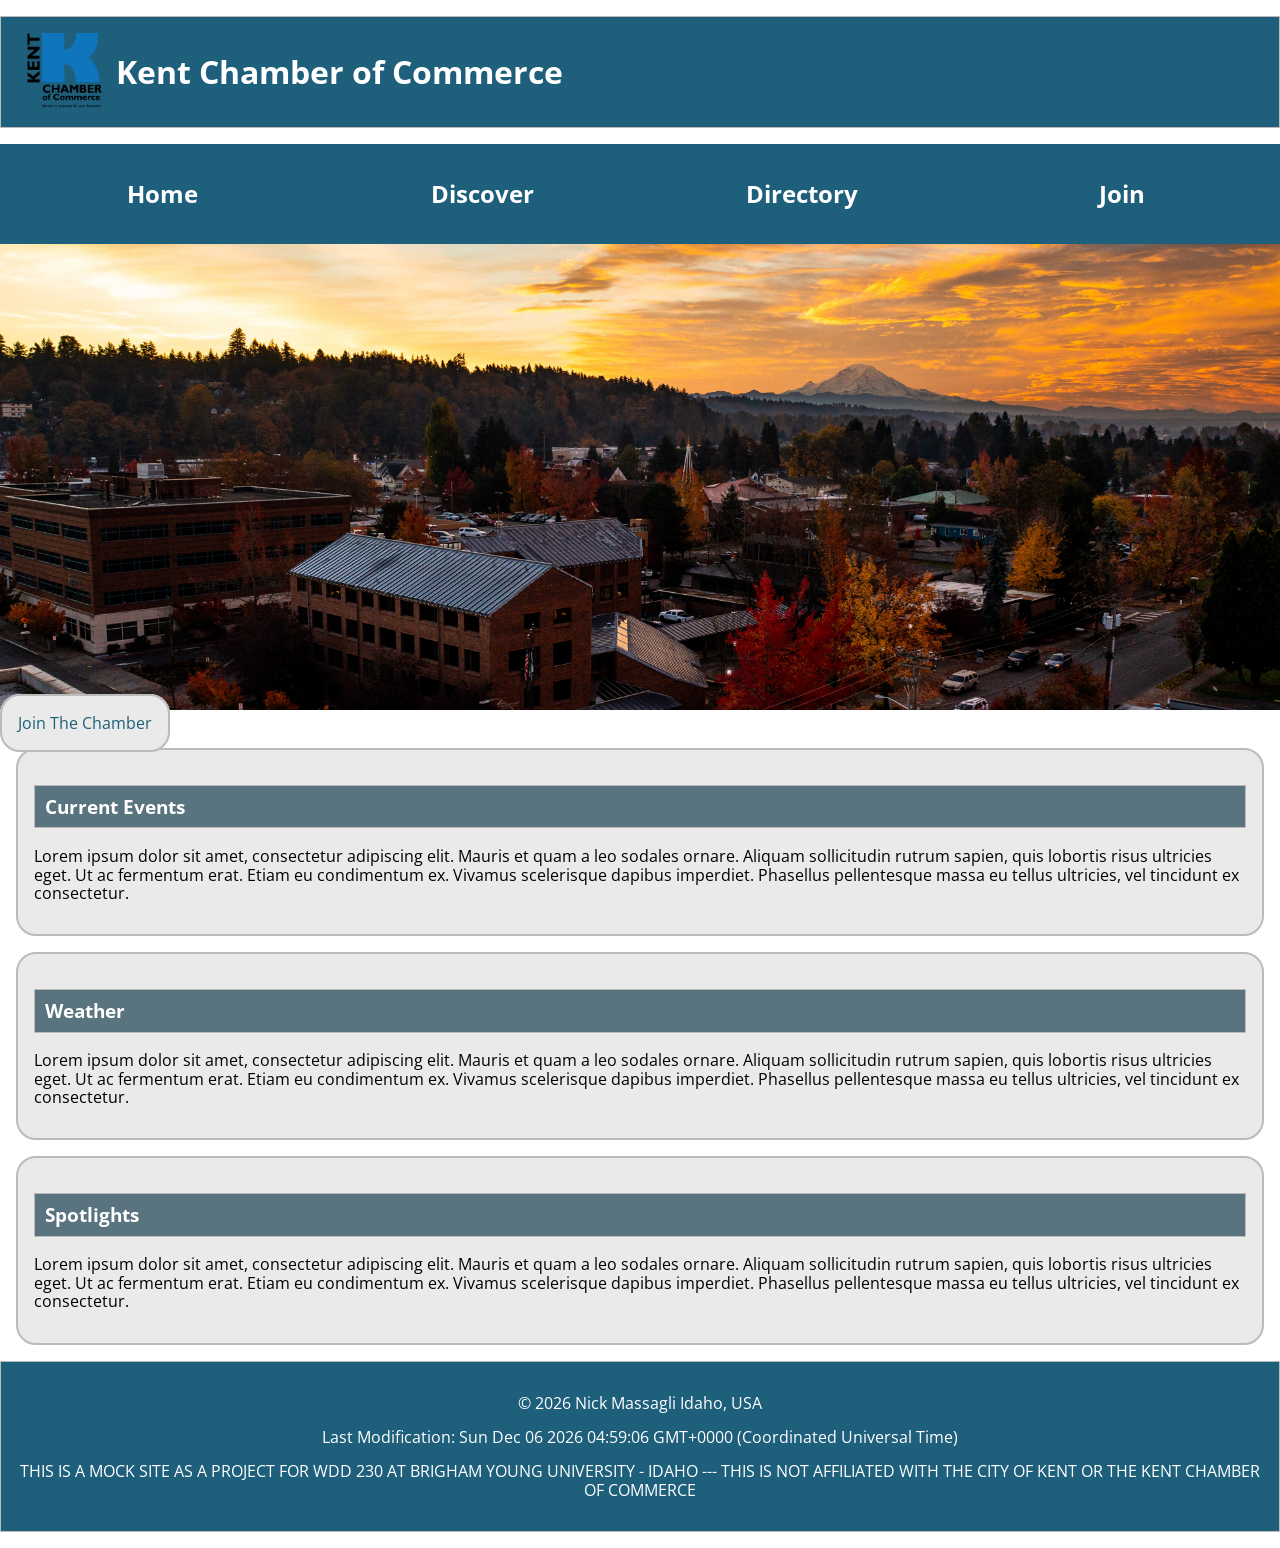
==== chamber/index.html @ 0eba0fdb "message" ====
<!DOCTYPE html>
<html lang="en">
<head>
    <meta charset="UTF-8">
    <meta name="viewport" content="width=device-width, initial-scale=1.0">
    <meta name="author" content="Nick Massagli"/>
    <meta name="description" content="A mock chamber of commerce website built for the purpose of learning web design standards and techniques" />
    <link rel="icon" href="images/favicon.ico">
    <link rel="stylesheet" href="styles/base.css">
    <link rel="stylesheet" href="styles/medium.css">
    <link rel="stylesheet" href="styles/larger.css">
    <link rel="stylesheet" href="styles/normalize.css">
    <meta property="og:title" content="Kent Chamber of Commerce" />
    <meta property="og:type" content="website" />
    <meta property="og:url" content="file:///H:/Desktop/Documents/Rexburg/School/Fall%202023/Web%20Frontend%20I/wdd230/chamber/index.html" />
    <meta property="og:image" content="https://www.connerhomes.com/asset/64503b8feadaa" />
    <link rel="preconnect" href="https://fonts.googleapis.com">
    <link rel="preconnect" href="https://fonts.gstatic.com" crossorigin>
    <link href="https://fonts.googleapis.com/css2?family=Montserrat:wght@300&family=Open+Sans:wght@300&family=Raleway:wght@300&family=Roboto&family=Young+Serif&display=swap" rel="stylesheet">
    <link rel="preconnect" href="https://fonts.googleapis.com">
    <link rel="preconnect" href="https://fonts.gstatic.com" crossorigin>
    <link href="https://fonts.googleapis.com/css2?family=Open+Sans:wght@300;500&family=Roboto:wght@500&display=swap" rel="stylesheet">
    <title>Kent Chamber of Commerce</title>
</head>
<body>
    <header>
        <div class="logo"><img src="images/Kent-Chamber-logo-(002).png"  width="75" height="75" alt="Chamber Logo"></div> 
        <h1>Kent Chamber of Commerce</h1>
    </header>
    <nav>
        <button id="menu"></button>
        <ul class="navigation">
            <li><a href="#"><h2>Home</h2></a></li>
            <li><a href="https://youtu.be/dQw4w9WgXcQ?si=aZMB2szcjEd55tUG"><h2>Discover</h2></a></li>
            <li><a href="https://youtu.be/dQw4w9WgXcQ?si=aZMB2szcjEd55tUG"><h2>Directory</h2></a></li>
            <li><a href="https://youtu.be/dQw4w9WgXcQ?si=aZMB2szcjEd55tUG"><h2>Join</h2></a></li>
        </ul>
    </nav>
    <main>
        <img class ="hero" src="images/hero.jpg" alt="hero image">
        <a href="https://youtu.be/dQw4w9WgXcQ?si=aZMB2szcjEd55tUG" target="_blank" class="join-button">Join The Chamber</a>
        <section>
            <h3>Current Events</h3>
            <p>Lorem ipsum dolor sit amet, consectetur adipiscing elit. Mauris et quam a leo sodales ornare. Aliquam sollicitudin rutrum sapien, quis lobortis risus ultricies eget. Ut ac fermentum erat. Etiam eu condimentum ex. Vivamus scelerisque dapibus imperdiet. Phasellus pellentesque massa eu tellus ultricies, vel tincidunt ex consectetur.</p>
        </section>
        <section>
            <h3>Weather</h3>
            <p>Lorem ipsum dolor sit amet, consectetur adipiscing elit. Mauris et quam a leo sodales ornare. Aliquam sollicitudin rutrum sapien, quis lobortis risus ultricies eget. Ut ac fermentum erat. Etiam eu condimentum ex. Vivamus scelerisque dapibus imperdiet. Phasellus pellentesque massa eu tellus ultricies, vel tincidunt ex consectetur.</p>
        </section>
        <section>
            <h3>Spotlights</h3>
            <p>Lorem ipsum dolor sit amet, consectetur adipiscing elit. Mauris et quam a leo sodales ornare. Aliquam sollicitudin rutrum sapien, quis lobortis risus ultricies eget. Ut ac fermentum erat. Etiam eu condimentum ex. Vivamus scelerisque dapibus imperdiet. Phasellus pellentesque massa eu tellus ultricies, vel tincidunt ex consectetur.</p>
        </section>
    </main>
    <footer>
        <p style="text-align: center;">&copy; <span id="year"></span> Nick Massagli Idaho, USA</p>
        <p style="text-align: center;">Last Modification: <span id="lastModified"></span> </p>
        <p style="text-align: center;">THIS IS A MOCK SITE AS A PROJECT FOR WDD 230 AT BRIGHAM YOUNG UNIVERSITY - IDAHO --- THIS IS NOT AFFILIATED WITH THE CITY OF KENT OR THE KENT CHAMBER OF COMMERCE</p>
    </footer>
<script src="scripts/getdates.js"></script>
<script src="scripts/hambutton.js"></script>
</body>
</html>
---- chamber/styles/base.css ----
body {
    font-family: 'Open Sans', sans-serif;
}

header, footer {
    margin: 1rem auto;
    border: 1px solid #bbb;
    padding: 1rem;
    background-color: #1e5f7c;
    color: white;
}


.logo {
    display:inline;
    align-items: center;
    justify-content: center;
    padding: 10px
}

header h1 {
    display:inline;
    align-items: center;
    justify-content: center;
    vertical-align: 65%;
}

nav ul {
    list-style: none;
    padding: 0;
    margin: 0;
    background-color: #1e5f7c;
    text-align: center;
}

nav li {
  display: inline-block;
  width: 20%;
  margin-right: -4px;
}

nav a {
  display: block;
  text-decoration: none;
}

ul a:link {
    color: white;
}

ul a:visited {
    color: white;
}

ul a:hover {
    color: black;
}

.hero {
    max-width: 100%;
}

.join-button {
    padding: 1rem;
    background-color: #eaeaea;
    grid-template-columns: 1fr;
    grid-gap: 1rem;
    max-width: 620px;
    margin: 1rem auto;
    border: 2px solid #bbb;
    border-radius: 20px;
    padding: 1rem;
    text-decoration: none;
}

.join-button:link {
    color:#1e5f7c
}

.join-button:visited {
    color:#1e5f7c
}

.join-button:hover {
    color:green
}

section {
    padding: 1rem;
    background-color: #eaeaea;
    grid-template-columns: 1fr;
    grid-gap: 1rem;
    max-width: 100%;
    margin: 1rem auto;
    border: 2px solid #bbb;
    border-radius: 20px;
    padding: 1rem;
}

h3 {
    background-color: #59737f;
    color: white;
    padding: 10px;
    border: 1px solid #bbb;
}
---- chamber/styles/medium.css ----
@media (min-width: 32.5em){
    main {
        grid-template-columns: 1fr 1fr;
    }

    section {
        margin: 1rem 1rem;
    }

    .parc {
        grid-column: 1/3;
    }
    #menu {
        font-size: 1.5rem;
        border: 1px solid rgba(0,0,0,.3);
        padding: 3px 7px 6px;
        background-color: #eee;
        color: #000;
         position: absolute;
        right: 10px;
        top: 10px;
    }
    
    #menu::before {
        content: "☰";
    }
    
    #menu.open::before {
        content: "✖";
    }
    
    .navigation {
        display: flex;
        flex-direction: column;
        list-style: none;
        background-color: #1e5f7c;;
        color: #fff;
    }
    .navigation li {
        display: none;
    }
    .navigation li a {
        display: block;
        padding: 1rem;
        text-align: center;
        text-decoration: none;
        color: #fff;
    }
    .navigation li a:hover {
        background-color: #bbb;
        color: #333;
        font-weight: 700;
    }
    
    /* when the button is clicked - the open class is toggle (added/removed) and accounted for here */
    .open li {
        display: block;
        width: 100%;
    }
    .open li a {
        display: block;
    }
}
---- chamber/styles/larger.css ----
@media (min-width: 37.5em){
    main {
        grid-template-columns: 1fr 1fr 1fr;
    }

    section {
        margin: 1rem 1rem;
    }

    .parc {
        grid-column: 3/3;
    }
    #menu {
		display: none; /* hide hamburger button */
	}

	.navigation {
		flex-direction: row;
	}

	.navigation li {
		display: block;
		flex: 1 1 100%;
	}
	
	.stuff {
		margin: 1rem auto;
	}
}
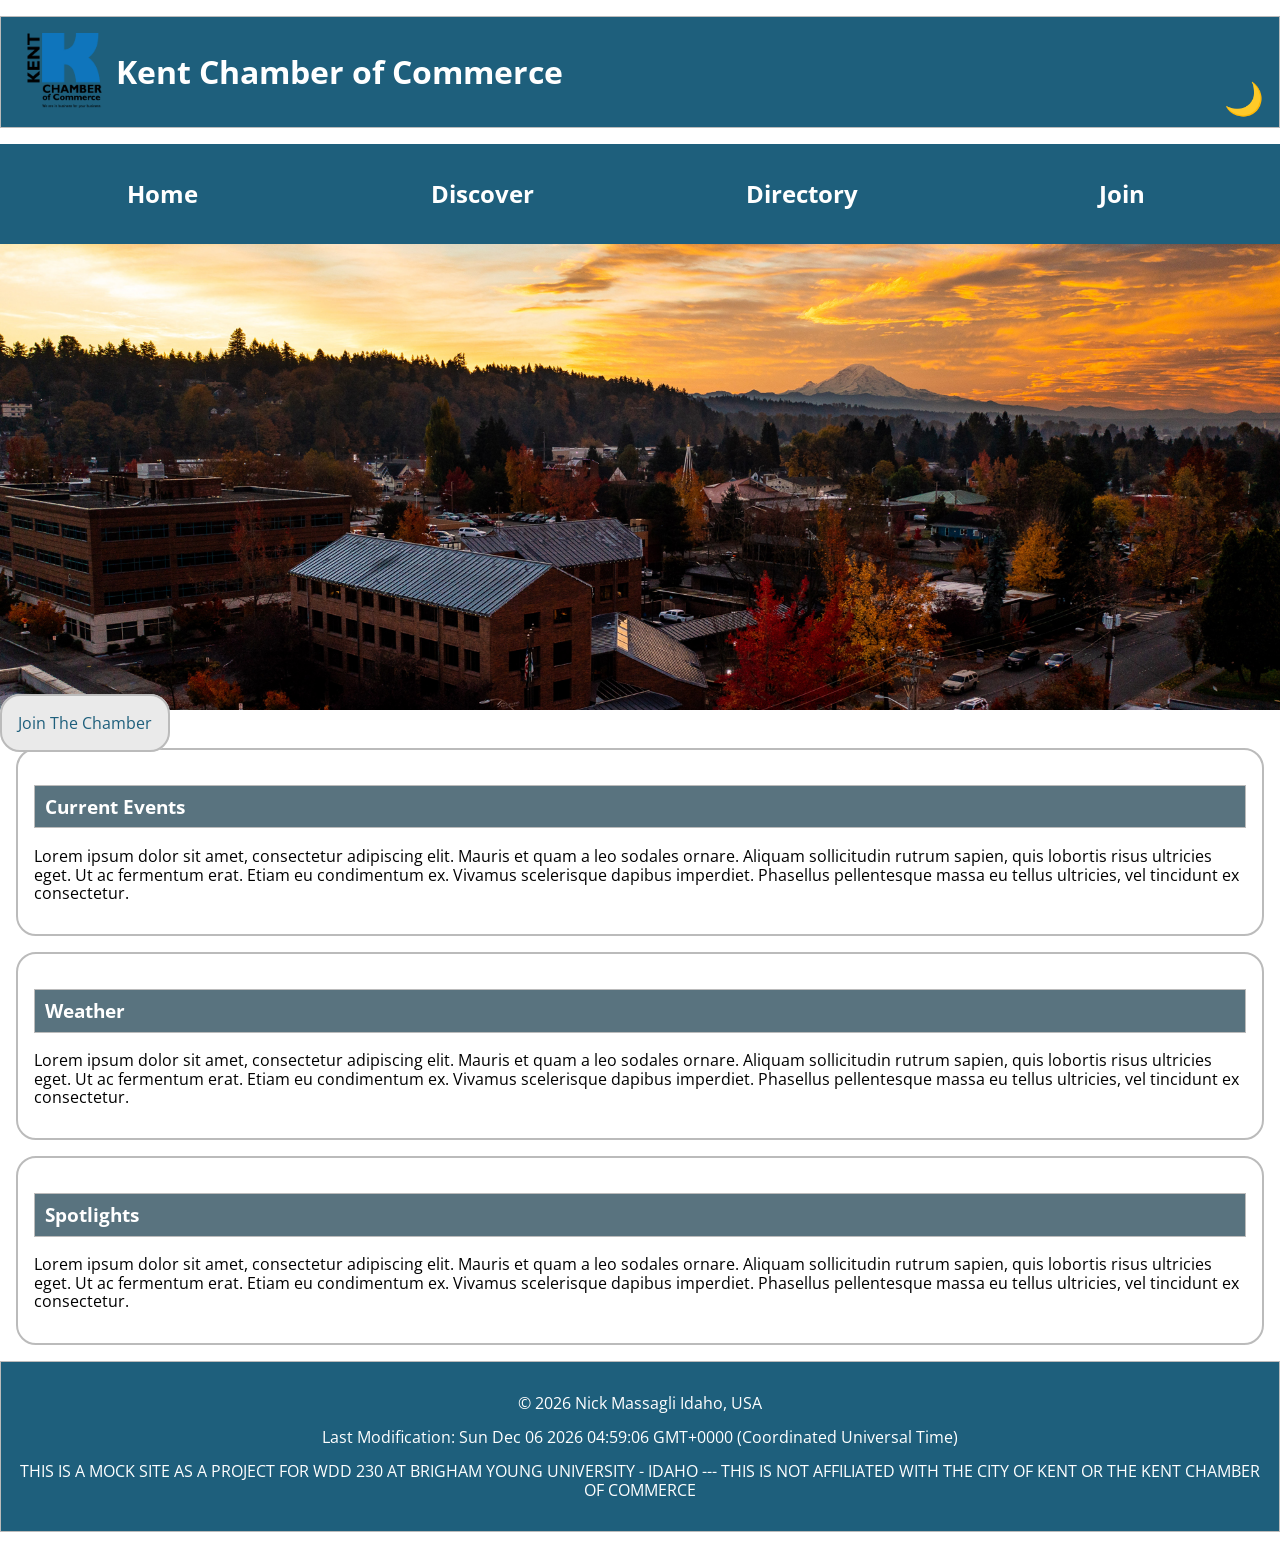
==== commit 2e91e587: "message" ====
--- a/chamber/index.html
+++ b/chamber/index.html
@@ -6,10 +6,10 @@
     <meta name="author" content="Nick Massagli"/>
     <meta name="description" content="A mock chamber of commerce website built for the purpose of learning web design standards and techniques" />
     <link rel="icon" href="images/favicon.ico">
+    <link rel="stylesheet" href="styles/normalize.css">
     <link rel="stylesheet" href="styles/base.css">
     <link rel="stylesheet" href="styles/medium.css">
     <link rel="stylesheet" href="styles/larger.css">
-    <link rel="stylesheet" href="styles/normalize.css">
     <meta property="og:title" content="Kent Chamber of Commerce" />
     <meta property="og:type" content="website" />
     <meta property="og:url" content="file:///H:/Desktop/Documents/Rexburg/School/Fall%202023/Web%20Frontend%20I/wdd230/chamber/index.html" />
@@ -26,6 +26,9 @@
     <header>
         <div class="logo"><img src="images/Kent-Chamber-logo-(002).png"  width="75" height="75" alt="Chamber Logo"></div> 
         <h1>Kent Chamber of Commerce</h1>
+        <div id="mode">
+            🌙
+        </div>
     </header>
     <nav>
         <button id="menu"></button>
@@ -59,5 +62,6 @@
     </footer>
 <script src="scripts/getdates.js"></script>
 <script src="scripts/hambutton.js"></script>
+<script src="scripts/darkmode.js"></script>
 </body>
 </html>
--- a/chamber/styles/base.css
+++ b/chamber/styles/base.css
@@ -87,7 +87,6 @@
 
 section {
     padding: 1rem;
-    background-color: #eaeaea;
     grid-template-columns: 1fr;
     grid-gap: 1rem;
     max-width: 100%;
@@ -103,3 +102,11 @@
     padding: 10px;
     border: 1px solid #bbb;
 }
+
+#mode {
+	position: absolute;
+	top: 3rem;
+	right: 1rem;
+	font-size: 2rem;
+	cursor: pointer;
+}
--- a/chamber/styles/medium.css
+++ b/chamber/styles/medium.css
@@ -60,4 +60,12 @@
     .open li a {
         display: block;
     }
+
+    #mode {
+        position: absolute;
+        top: 5rem;
+        right: 1rem;
+        font-size: 2rem;
+        cursor: pointer;
+    }
 }
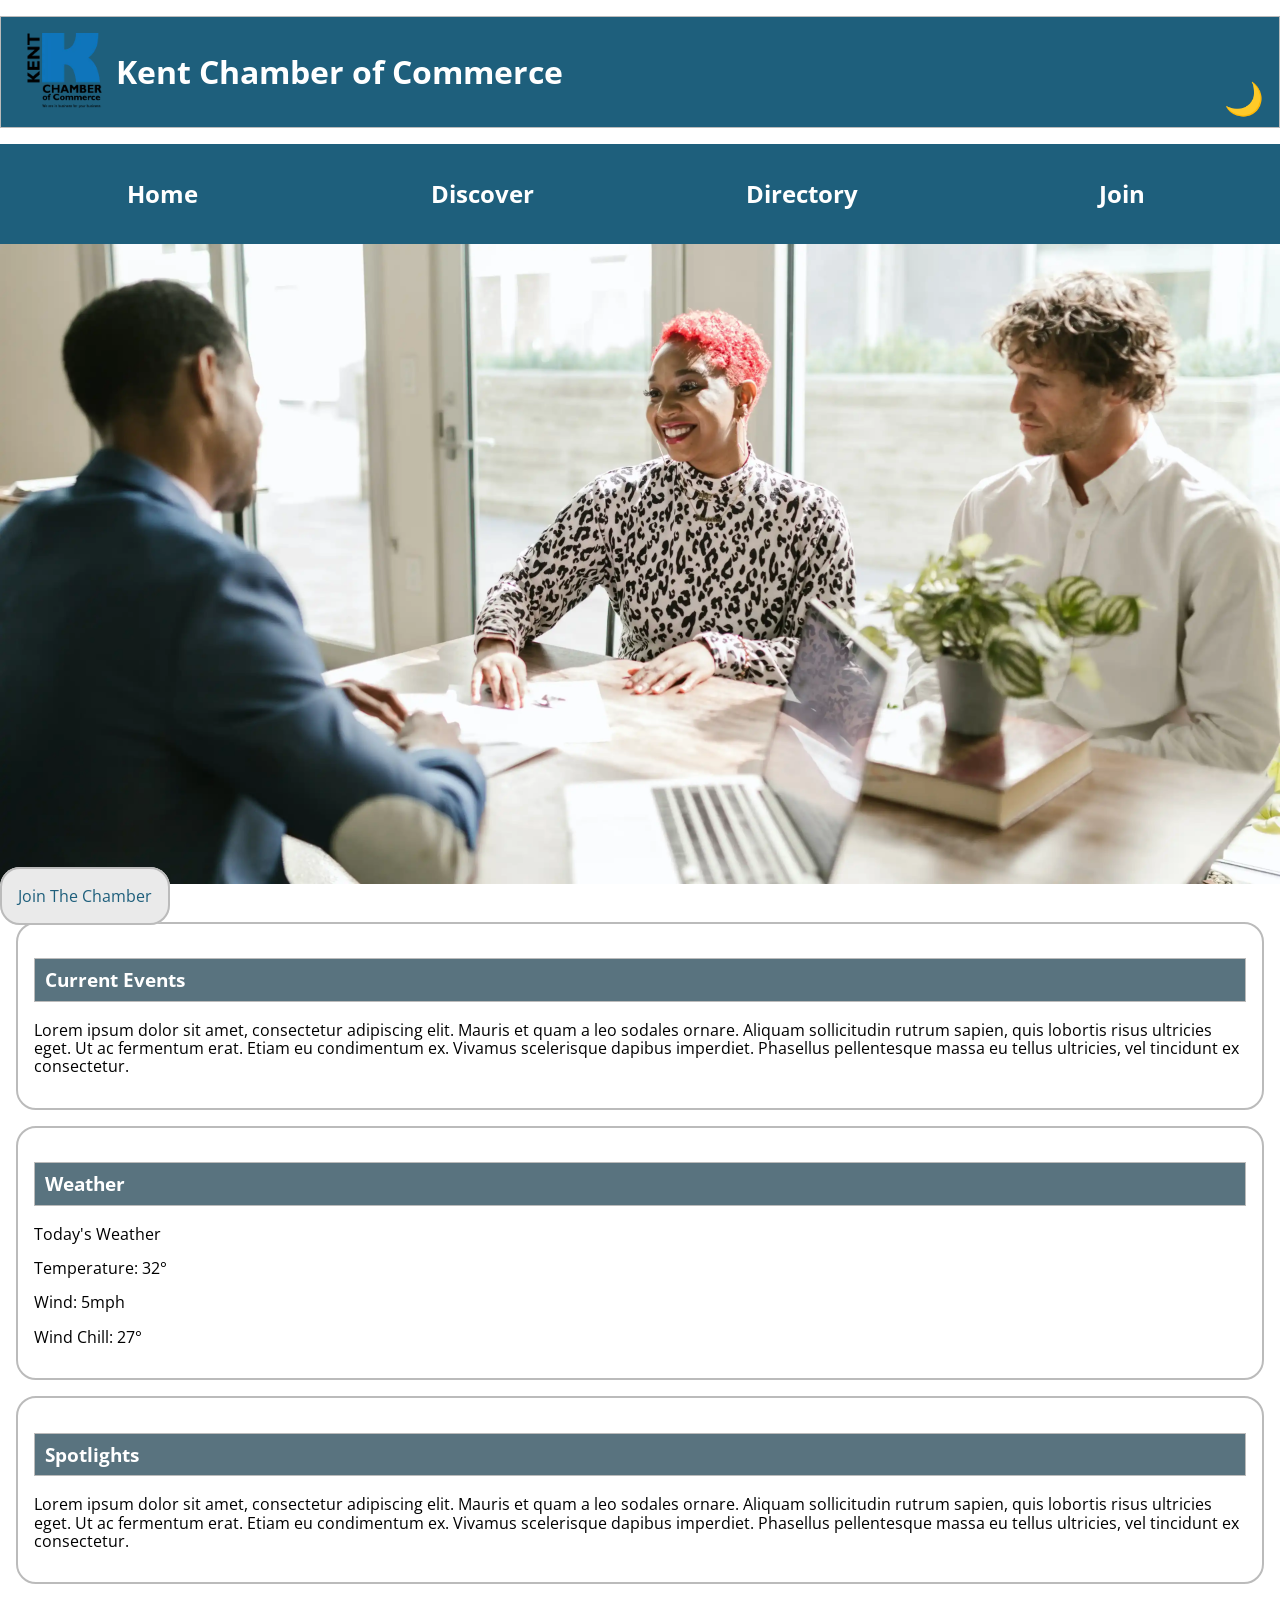
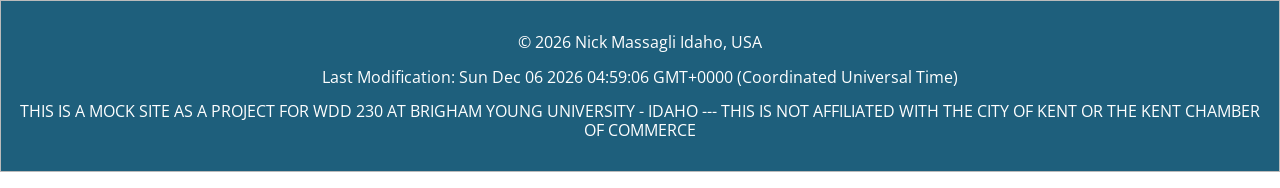
==== commit b55e5808: "message" ====
--- a/chamber/index.html
+++ b/chamber/index.html
@@ -12,7 +12,7 @@
     <link rel="stylesheet" href="styles/larger.css">
     <meta property="og:title" content="Kent Chamber of Commerce" />
     <meta property="og:type" content="website" />
-    <meta property="og:url" content="file:///H:/Desktop/Documents/Rexburg/School/Fall%202023/Web%20Frontend%20I/wdd230/chamber/index.html" />
+    <meta property="og:url" content="KentChamberCommerce.org" />
     <meta property="og:image" content="https://www.connerhomes.com/asset/64503b8feadaa" />
     <link rel="preconnect" href="https://fonts.googleapis.com">
     <link rel="preconnect" href="https://fonts.gstatic.com" crossorigin>
@@ -24,7 +24,7 @@
 </head>
 <body>
     <header>
-        <div class="logo"><img src="images/Kent-Chamber-logo-(002).png"  width="75" height="75" alt="Chamber Logo"></div> 
+        <div class="logo"><img src="images/Kent-Chamber-logo-(002).webp"  width="75" height="75" alt="Chamber Logo"></div> 
         <h1>Kent Chamber of Commerce</h1>
         <div id="mode">
             🌙
@@ -40,7 +40,13 @@
         </ul>
     </nav>
     <main>
-        <img class ="hero" src="images/hero.jpg" alt="hero image">
+        <div class="hero">
+            <picture>
+                <source srcset="images/special-sm.webp" media="(max-width: 500px)">
+                <source srcset="images/special-med.webp" media="(max-width: 1000px)">
+                <img src="images/special-lrg.webp" alt="Meeting" width="1890" height="1034">
+            </picture>
+        </div>
         <a href="https://youtu.be/dQw4w9WgXcQ?si=aZMB2szcjEd55tUG" target="_blank" class="join-button">Join The Chamber</a>
         <section>
             <h3>Current Events</h3>
@@ -48,7 +54,10 @@
         </section>
         <section>
             <h3>Weather</h3>
-            <p>Lorem ipsum dolor sit amet, consectetur adipiscing elit. Mauris et quam a leo sodales ornare. Aliquam sollicitudin rutrum sapien, quis lobortis risus ultricies eget. Ut ac fermentum erat. Etiam eu condimentum ex. Vivamus scelerisque dapibus imperdiet. Phasellus pellentesque massa eu tellus ultricies, vel tincidunt ex consectetur.</p>
+                <p>Today's Weather</p>
+                    <p id="temp">Temperature: 32&deg;</p>
+                   <p id="wind">Wind: 5mph</p>
+                   <p id="chill">Wind Chill: <span id="windChill"></span>&deg;</p>  
         </section>
         <section>
             <h3>Spotlights</h3>
@@ -63,5 +72,6 @@
 <script src="scripts/getdates.js"></script>
 <script src="scripts/hambutton.js"></script>
 <script src="scripts/darkmode.js"></script>
+<script src="scripts/windchill.js"></script>
 </body>
 </html>
--- a/chamber/styles/base.css
+++ b/chamber/styles/base.css
@@ -56,8 +56,9 @@
     color: black;
 }
 
-.hero {
-    max-width: 100%;
+.hero img {
+    width: 100%;
+    height: auto;
 }
 
 .join-button {
--- a/chamber/styles/larger.css
+++ b/chamber/styles/larger.css
@@ -26,4 +26,4 @@
 	.stuff {
 		margin: 1rem auto;
 	}
-}+}
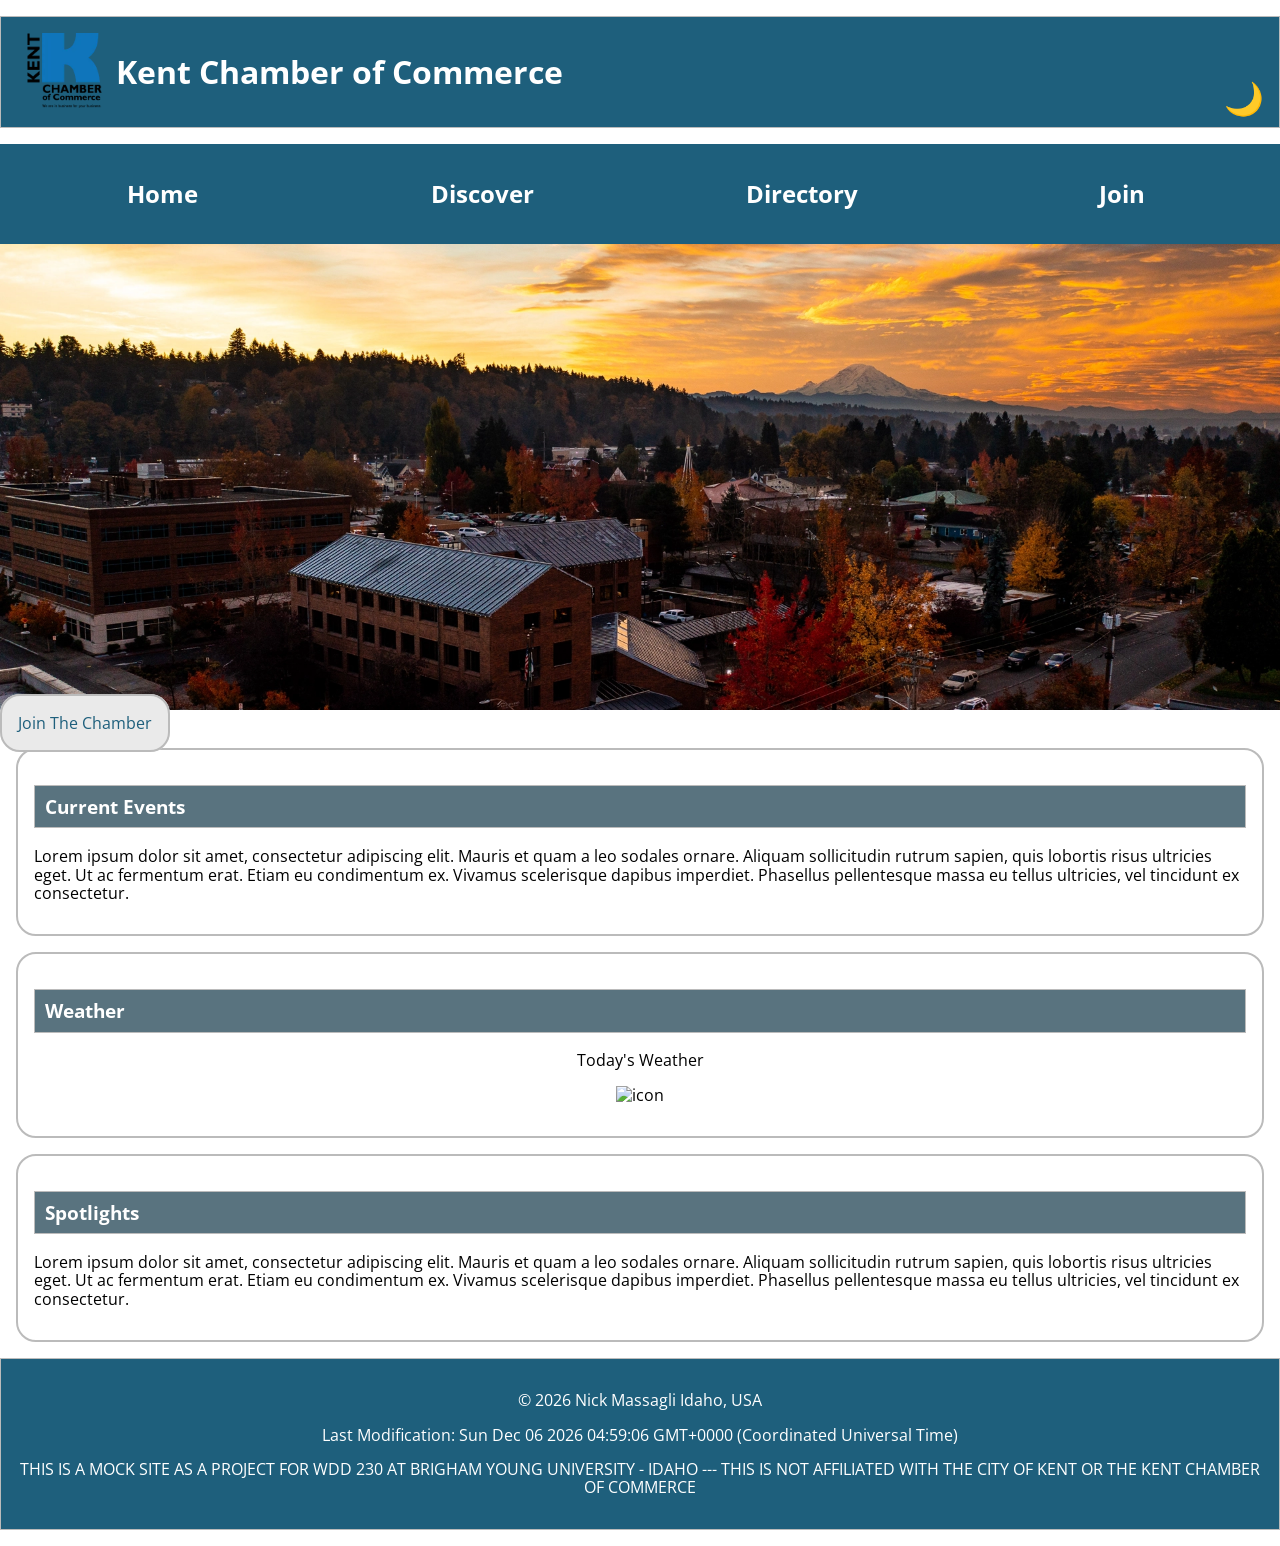
==== commit b578df07: "msg" ====
--- a/chamber/index.html
+++ b/chamber/index.html
@@ -10,7 +10,7 @@
     <link rel="stylesheet" href="styles/base.css">
     <link rel="stylesheet" href="styles/medium.css">
     <link rel="stylesheet" href="styles/larger.css">
-    <meta property="og:title" content="Kent Chamber of Commerce" />
+    <meta property="og:title" content="Kent Chamber of Commerce - Home" />
     <meta property="og:type" content="website" />
     <meta property="og:url" content="KentChamberCommerce.org" />
     <meta property="og:image" content="https://www.connerhomes.com/asset/64503b8feadaa" />
@@ -24,7 +24,7 @@
 </head>
 <body>
     <header>
-        <div class="logo"><img src="images/Kent-Chamber-logo-(002).webp"  width="75" height="75" alt="Chamber Logo"></div> 
+        <div class="logo"><img src="images/kent-logo.webp"  width="75" height="75" alt="Chamber Logo"></div> 
         <h1>Kent Chamber of Commerce</h1>
         <div id="mode">
             🌙
@@ -34,9 +34,9 @@
         <button id="menu"></button>
         <ul class="navigation">
             <li><a href="#"><h2>Home</h2></a></li>
-            <li><a href="https://youtu.be/dQw4w9WgXcQ?si=aZMB2szcjEd55tUG"><h2>Discover</h2></a></li>
-            <li><a href="https://youtu.be/dQw4w9WgXcQ?si=aZMB2szcjEd55tUG"><h2>Directory</h2></a></li>
-            <li><a href="https://youtu.be/dQw4w9WgXcQ?si=aZMB2szcjEd55tUG"><h2>Join</h2></a></li>
+            <li><a href="discover.html"><h2>Discover</h2></a></li>
+            <li><a href="directory.html"><h2>Directory</h2></a></li>
+            <li><a href="join.html"><h2>Join</h2></a></li>
         </ul>
     </nav>
     <main>
@@ -44,20 +44,22 @@
             <picture>
                 <source srcset="images/special-sm.webp" media="(max-width: 500px)">
                 <source srcset="images/special-med.webp" media="(max-width: 1000px)">
-                <img src="images/special-lrg.webp" alt="Meeting" width="1890" height="1034">
+                <img src="images/hero.webp" alt="Kent Washington" width="1890" height="1034">
             </picture>
         </div>
-        <a href="https://youtu.be/dQw4w9WgXcQ?si=aZMB2szcjEd55tUG" target="_blank" class="join-button">Join The Chamber</a>
+        <a href="" target="_blank" class="join-button">Join The Chamber</a>
         <section>
             <h3>Current Events</h3>
             <p>Lorem ipsum dolor sit amet, consectetur adipiscing elit. Mauris et quam a leo sodales ornare. Aliquam sollicitudin rutrum sapien, quis lobortis risus ultricies eget. Ut ac fermentum erat. Etiam eu condimentum ex. Vivamus scelerisque dapibus imperdiet. Phasellus pellentesque massa eu tellus ultricies, vel tincidunt ex consectetur.</p>
         </section>
         <section>
             <h3>Weather</h3>
-                <p>Today's Weather</p>
-                    <p id="temp">Temperature: 32&deg;</p>
-                   <p id="wind">Wind: 5mph</p>
-                   <p id="chill">Wind Chill: <span id="windChill"></span>&deg;</p>  
+                <p style="text-align: center;">Today's Weather</p>
+                <p style="text-align: center;"><span id="current-temp"></span></p>
+                <figure style="text-align: center;">
+                    <img id="weather-icon" src="https://openweathermap.org/img/wn/" alt="icon">
+                    <figcaption></figcaption>
+                </figure>
         </section>
         <section>
             <h3>Spotlights</h3>
@@ -73,5 +75,6 @@
 <script src="scripts/hambutton.js"></script>
 <script src="scripts/darkmode.js"></script>
 <script src="scripts/windchill.js"></script>
+<script src="scripts/weather.js"></script>
 </body>
 </html>
--- a/chamber/styles/base.css
+++ b/chamber/styles/base.css
@@ -110,4 +110,137 @@
 	right: 1rem;
 	font-size: 2rem;
 	cursor: pointer;
-}+}
+
+.discover {
+    display: grid;
+    grid-template-columns: 1fr 1fr 1fr;
+}
+
+.img-gallery {
+    grid-column: 3/3;
+}
+
+.hover:hover {box-shadow: 0 0 25px #333;}
+
+form fieldset {
+    margin: 2rem 0;
+    border: 1px solid #445ba9;
+    border-radius: 10px;
+    padding: .5rem 2%;
+}
+
+form legend {
+    color: #456685;
+    margin: 0 1rem;
+    padding: 0 .5rem;
+}
+
+form label.top, form div {
+    display: block;
+    padding-top: 1rem;
+    color: #456685;
+    font-size: .8rem;
+}
+
+form label.top input, form label.top select {
+    -webkit-appearance: none;
+    display: block;
+    font-size: 1rem;
+    border: solid 1px #999;
+    border-radius: 4px;
+    padding: .75rem;
+    color: #555;
+    width: 100%;
+    max-width: 20rem;
+    background-color: rgba(0,0,0,0.1);
+}
+
+form label.sbs {
+    display: block;
+    padding: .75rem 0;
+    color: #555;
+}
+
+form input.submitBtn {
+    border: none;
+    background-color: #1e5f7c;
+    color: white;
+    border-radius: 1rem;
+    padding: .75rem 1.5rem;
+    margin: 0 0 2rem 2%;
+    width: 96%;
+    max-width: 20rem;
+}
+
+form input.submitBtn:hover {
+    background-color: #4d91b0;
+}
+
+form label.top input:required {
+    border-right: #d65353 solid 6px;
+}
+
+form label.top input:required:valid {
+    border-right: #59ad6b  solid 6px;
+}
+
+form textarea {
+    display: block;
+    padding-top: 1rem;
+    color: #456685;
+    font-size: .8rem;
+}
+
+.join {
+    display: grid;
+    grid-template-columns: 1fr 1fr 1fr;
+}
+
+.join-form {
+    grid-column: 1/3;
+}
+
+.sidebar {
+    grid-column: 3/3;
+}
+
+.cards {
+    background-color: white;
+    border-radius: 5px;
+    box-shadow: 0 0 30px #777777;
+    padding: 1rem;
+    margin-top: 1em;
+    display: grid;
+    grid-gap: 0.25rem;
+    grid-template-columns: repeat(auto-fit, minmax(240px, 1fr));
+    overflow-wrap: break-word;
+  }
+
+  .cards section {
+    border: 1px solid #53896c;
+    border-radius: 5px;
+    padding: 0.5rem;
+    background-color: #c2eeff3a;
+    display: flex;
+    flex-direction: column;
+    align-items: center;
+    justify-content: center;
+  }
+
+  .cards section p {
+    font-size: 1rem;
+    position: relative;
+    word-break: break-all;
+    margin: auto;
+  }
+
+  .cards h2 {
+    font-size: 1.5rem;
+    text-align: center;
+    background-color: #1e5f7c;
+    color: whitesmoke;
+    border-radius: 5px;
+    padding: 0.5em;
+    width: 100%;
+  }
--- a/chamber/styles/medium.css
+++ b/chamber/styles/medium.css
@@ -68,4 +68,6 @@
         font-size: 2rem;
         cursor: pointer;
     }
+
+
 }
--- a/chamber/styles/larger.css
+++ b/chamber/styles/larger.css
@@ -26,4 +26,5 @@
 	.stuff {
 		margin: 1rem auto;
 	}
+
 }
